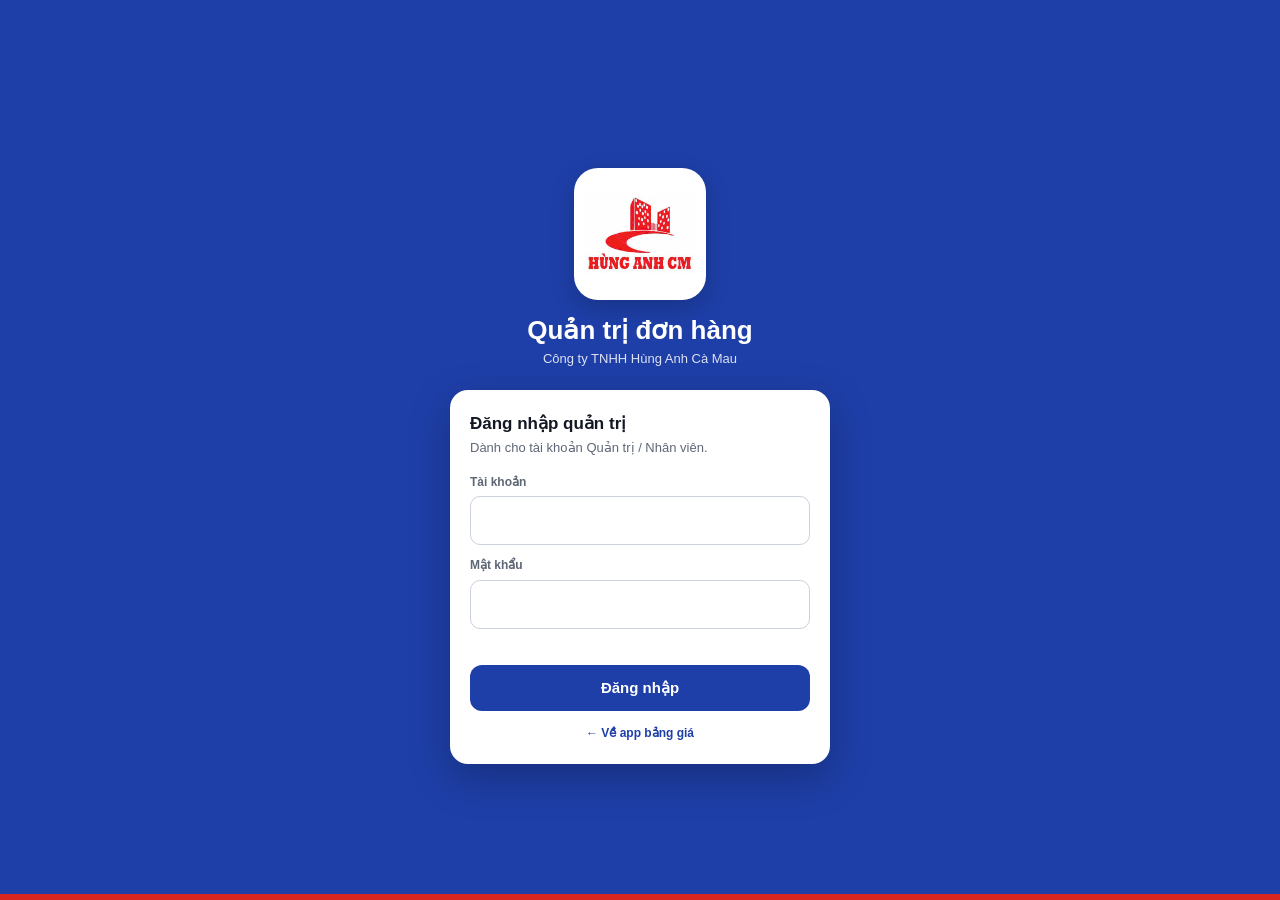
==== quan-tri.html @ 433af339 "feat: khung app bang gia / ton kho / dat hang cho Hung Anh Ca Mau Ban sach dua tren app Hien Nga: th" ====
<!DOCTYPE html>
<html lang="vi">
<head>
<meta charset="UTF-8"/>
<meta name="viewport" content="width=device-width,initial-scale=1.0"/>
<meta name="theme-color" content="#D81E24"/>
<meta name="robots" content="noindex"/>
<title>Quản trị đơn hàng – Hùng Anh CM</title>
<link rel="icon" type="image/png" href="img/favicon.png">
<link rel="stylesheet" href="style.css?v=22">
<link rel="stylesheet" href="quan-tri.css?v=18">
</head>
<body class="qt">

<!-- Đăng nhập (chỉ quản trị / nhân viên) -->
<div id="qt-login" class="login" hidden>
  <div class="login-head">
    <div class="logo logo-lg"><img src="img/logo.png" alt=""></div>
    <div class="login-ten">Quản trị đơn hàng</div>
    <div class="login-sub" id="qt-ten-cty"></div>
  </div>
  <form class="login-box" id="qt-form">
    <h1>Đăng nhập quản trị</h1>
    <p class="login-note">Dành cho tài khoản Quản trị / Nhân viên.</p>
    <label>Tài khoản<input id="qt-user" autocomplete="username" autocapitalize="none" required></label>
    <label>Mật khẩu<input id="qt-pass" type="password" autocomplete="current-password" required></label>
    <p class="login-err" id="qt-err"></p>
    <button type="submit" class="btn btn-chinh" id="qt-nut">Đăng nhập</button>
    <p class="login-foot"><a href="./">← Về app bảng giá</a></p>
  </form>
</div>

<div id="qt-app" class="qt-app" hidden>
  <aside class="qt-menu">
    <div class="qt-brand"><span class="logo"><img src="img/logo-mark.png" alt=""></span><b>Quản trị</b></div>
    <div class="qt-nhom">Bán hàng</div>
    <button type="button" class="qt-mi on" data-qt="tong">▦ Bảng điều khiển</button>
    <button type="button" class="qt-mi" data-qt="don">🛒 Đơn hàng <span class="qt-badge" id="qt-badge" hidden></span></button>
    <button type="button" class="qt-mi" data-qt="baogia" id="qt-m-bg" hidden>📝 Báo giá</button>
    <button type="button" class="qt-mi" data-qt="giao" id="qt-m-giao" hidden>🚚 Kho & giao hàng <span class="qt-badge" id="qt-badge-giao" hidden></span></button>
    <div class="qt-nhom">Hàng hóa</div>
    <button type="button" class="qt-mi" data-qt="tem">🏷 In tem giá</button>
    <button type="button" class="qt-mi" data-qt="sanpham" id="qt-m-sp" hidden>🧱 Sản phẩm</button>
    <button type="button" class="qt-mi" data-qt="gia" id="qt-m-gia" hidden>🏷 Nhập giá</button>
    <button type="button" class="qt-mi" data-qt="ton" id="qt-m-ton" hidden>📦 Tồn kho</button>
    <div class="qt-nhom">Quản lý</div>
    <button type="button" class="qt-mi" data-qt="baocao" id="qt-m-bc" hidden>📊 Báo cáo</button>
    <button type="button" class="qt-mi" data-qt="nhatky" id="qt-m-nk" hidden>📜 Nhật ký</button>
    <button type="button" class="qt-mi" data-qt="taikhoan" id="qt-m-tk" hidden>🔑 Tài khoản</button>
    <button type="button" class="qt-mi" data-qt="nhanvien" id="qt-m-nv" hidden>👥 Nhân viên & quyền</button>
    <div class="qt-menu-cuoi">
      <a class="qt-mi" href="./">📱 Mở app bảng giá</a>
      <div class="qt-ai" id="qt-ai"></div>
      <button type="button" class="qt-mi" data-qt-act="dang-xuat">🚪 Đăng xuất</button>
    </div>
  </aside>
  <main class="qt-main" id="qt-main"></main>
</div>

<div class="qt-nen" id="qt-nen" hidden></div>
<section class="qt-ngan" id="qt-ngan" hidden></section>
<div class="toast" id="toast" hidden></div>
<div id="vung-in" hidden></div><style id="kieu-in"></style>

<script src="config.js?v=7"></script>
<script src="lib/qr.js?v=1"></script>
<script src="lib/tem.js?v=1"></script>
<script src="lib/xlsx.js?v=1"></script>
<script src="lib/so-ton.js?v=4"></script>
<script src="quan-tri.js?v=17"></script>
</body>
</html>
---- style.css ----
*{box-sizing:border-box;margin:0;padding:0;-webkit-tap-highlight-color:transparent}
:root{
  --c:#1E3FA8;  --c2:#152E7E;  --c-nhat:#EAF0FC;   /* xanh logo – app.js ghi đè theo config.js */
  --do:#D7261E; --do-nhat:#FDECEB;                  /* đỏ logo */
  --bg:#F3F5F9; --bg1:#FFFFFF; --bg2:#F0F2F6;
  --t1:#141824; --t2:#5F6776; --t3:#9AA1AE;
  --bd:#E3E7EE; --bd2:#CBD2DD;
  --xanh:#1F8A3B; --vang:#B36B00; --loi:#C62828;
  --r:14px; --r8:10px;
  --f:-apple-system,BlinkMacSystemFont,'Segoe UI',Roboto,'Helvetica Neue',sans-serif;
}
@media (prefers-color-scheme:dark){
  :root{--bg:#0E1117;--bg1:#181C24;--bg2:#222733;--t1:#EEF1F6;--t2:#A0A8B6;--t3:#5E6675;--bd:#2B313D;--bd2:#3B4250;--c-nhat:#1C2846;--do-nhat:#3A1A19;--xanh:#5CC87A;--vang:#F2B04F;--loi:#F06A64}
}
html,body{background:var(--bg);color:var(--t1);font:14px/1.45 var(--f)}
body{min-height:100vh;overflow-x:hidden}
[hidden]{display:none!important}
button{font:inherit;color:inherit;cursor:pointer;border:none;background:none;text-align:inherit}
input,select{font:inherit;color:var(--t1)}
img{display:block;max-width:100%}
a{color:inherit;text-decoration:none}
.ic{width:20px;height:20px;flex-shrink:0;display:inline-block;vertical-align:middle}
.ic-sm{width:16px;height:16px}
.ic-lg{width:28px;height:28px}

/* ---------- Nút ---------- */
.btn{display:flex;align-items:center;justify-content:center;gap:8px;width:100%;padding:12px 14px;border-radius:12px;font-weight:700;font-size:15px}
.btn-chinh{background:var(--c);color:#fff}
.btn-do{background:var(--do);color:#fff}
.btn-chinh:disabled{opacity:.6}
.btn-vien{border:1.5px solid var(--bd2);background:var(--bg1);color:var(--t1);font-weight:600}
.btn-nho{width:auto;padding:8px 14px;font-size:13px}
.lock{display:flex;align-items:center;gap:8px;width:100%;padding:10px 12px;border-radius:10px;background:var(--c-nhat);color:var(--c);font-weight:600;font-size:13px}

/* ---------- Logo ---------- */
.logo{display:inline-flex;align-items:center;justify-content:center;width:40px;height:40px;border-radius:10px;background:#fff;color:var(--do);font-weight:900;font-size:15px;letter-spacing:-.5px;flex-shrink:0;overflow:hidden;padding:2px}
.logo img{width:100%;height:100%;object-fit:contain}
.logo-lg{width:132px;height:132px;border-radius:24px;font-size:32px;padding:10px;box-shadow:0 8px 24px rgba(0,0,0,.2)}

/* ---------- Đăng nhập ---------- */
.login{min-height:100vh;background:var(--c);display:flex;flex-direction:column;align-items:center;justify-content:center;padding:56px 16px 24px;position:relative}
.login::after{content:'';position:absolute;left:0;right:0;bottom:0;height:6px;background:var(--do)}
.login-back{position:absolute;top:max(14px,env(safe-area-inset-top));left:12px;display:flex;align-items:center;gap:6px;color:#fff;font-weight:600;padding:8px 10px;border-radius:10px;background:rgba(255,255,255,.14)}
.login-head{text-align:center;color:#fff;margin-bottom:22px}
.login-ten{font-size:26px;font-weight:900;margin-top:12px}
.login-sub{opacity:.85;font-size:13px}
.login-box{width:100%;max-width:380px;background:var(--bg1);border-radius:18px;padding:22px 20px;box-shadow:0 14px 40px rgba(0,0,0,.25)}
.login-box h1{font-size:17px}
.login-note{font-size:13px;color:var(--t2);margin:2px 0 16px}
.login-box label{display:block;font-size:12px;font-weight:700;color:var(--t2);margin-bottom:12px}
.login-box input{display:block;width:100%;margin-top:5px;padding:12px;border:1.5px solid var(--bd2);border-radius:10px;background:var(--bg1);font-size:16px}
.login-box input:focus{outline:none;border-color:var(--c)}
.login-err{color:var(--loi);font-size:13px;min-height:18px;margin-bottom:6px}
.login-foot{text-align:center;font-size:12px;color:var(--t2);margin-top:14px}
.login-foot a{color:var(--c);font-weight:600}

/* ---------- Thanh trên ---------- */
.topbar{position:sticky;top:0;z-index:20;background:var(--c);color:#fff;padding:10px 14px 12px;padding-top:max(10px,env(safe-area-inset-top));border-bottom:3px solid var(--do)}
.tb-row{display:flex;align-items:center;gap:10px;max-width:1180px;margin:0 auto}
.brand{display:flex;align-items:center;gap:10px;min-width:0;flex:1;color:#fff}
.brand-text{display:flex;flex-direction:column;min-width:0}
.brand-text b{font-size:17px;line-height:1.2;white-space:nowrap;overflow:hidden;text-overflow:ellipsis}
.brand-text small{font-size:11px;opacity:.8;white-space:nowrap;overflow:hidden;text-overflow:ellipsis}
.tb-title{flex:1;min-width:0;font-size:17px;font-weight:800;white-space:nowrap;overflow:hidden;text-overflow:ellipsis}
.tb-btn{display:flex;align-items:center;gap:6px;color:#fff;background:rgba(255,255,255,.16);border-radius:999px;padding:7px 12px;font-size:13px;font-weight:700;flex-shrink:0}
.tb-icon{width:38px;height:38px;display:flex;align-items:center;justify-content:center;border-radius:10px;color:#fff;flex-shrink:0}
.tb-icon:hover,.tb-btn:hover{background:rgba(255,255,255,.24)}
.tb-search{display:flex;align-items:center;gap:8px;background:#fff;color:#5F6776;border-radius:999px;padding:0 14px;margin:10px auto 0;max-width:1180px}
.tb-search input{flex:1;border:none;background:none;padding:11px 0;font-size:16px;outline:none;min-width:0;color:#141824}
.tb-search input::placeholder{color:#8A93A3}
.sync{width:8px;height:8px;border-radius:50%;background:#7CE29A;flex-shrink:0}
.sync.dang{background:#FFD166;animation:nhay 1s infinite}
.sync.loi{background:#FF8A80}
@keyframes nhay{50%{opacity:.3}}
.acct-menu{position:fixed;right:12px;top:58px;z-index:30;background:var(--bg1);color:var(--t1);border-radius:14px;box-shadow:0 12px 32px rgba(0,0,0,.22);min-width:230px;overflow:hidden}
.acct-menu .who{padding:12px 14px;border-bottom:1px solid var(--bd);font-size:12px;color:var(--t2)}
.acct-menu .who b{display:block;color:var(--t1);font-size:14px}
.acct-menu button{display:flex;align-items:center;gap:10px;width:100%;padding:12px 14px;font-size:14px}
.acct-menu button:hover{background:var(--bg2)}
.demo-bar{background:#FFF3CD;color:#7A5300;font-size:12px;font-weight:700;text-align:center;padding:5px 10px}
.loi-bar{background:var(--do-nhat);color:var(--loi);font-size:13px;padding:10px 14px;display:flex;gap:10px;align-items:center;justify-content:space-between}
.loi-bar button{background:var(--loi);color:#fff;border-radius:8px;padding:6px 12px;font-weight:700;flex-shrink:0}

main{max-width:1180px;margin:0 auto;padding:14px 14px 96px}

/* ---------- Thanh dưới ---------- */
.bottom-nav{position:fixed;left:0;right:0;bottom:0;z-index:20;display:flex;justify-content:center;background:var(--bg1);border-top:1px solid var(--bd);padding-bottom:env(safe-area-inset-bottom)}
.bn{flex:1;max-width:140px;display:flex;flex-direction:column;align-items:center;gap:2px;padding:8px 2px 9px;font-size:11px;font-weight:600;color:var(--t2);min-width:0}
.bn .ic{width:22px;height:22px}
.bn.on{color:var(--do)}
.bn span{max-width:100%;overflow:hidden;text-overflow:ellipsis;white-space:nowrap}

/* ---------- Trang chủ ---------- */
.banner{display:flex;align-items:center;gap:12px;background:var(--do);color:#fff;border-radius:var(--r);padding:14px 16px}
.banner b{display:block;font-size:16px}
.banner small{opacity:.9;font-size:12.5px}
.banner .ic{width:30px;height:30px;opacity:.9}
.h2{display:flex;align-items:baseline;justify-content:space-between;font-size:16px;font-weight:800;margin:20px 0 10px}
.h2 a,.h2 button{font-size:13px;font-weight:600;color:var(--c)}
.dm-grid{display:grid;grid-template-columns:repeat(3,1fr);gap:10px}
@media(min-width:760px){.dm-grid{grid-template-columns:repeat(6,1fr)}}
.dm-card{background:var(--bg1);border:1px solid var(--bd);border-radius:var(--r);padding:14px 6px 12px;display:flex;flex-direction:column;align-items:center;gap:6px;text-align:center}
.dm-card .ic-wrap{width:48px;height:48px;border-radius:14px;background:var(--c-nhat);color:var(--c);display:flex;align-items:center;justify-content:center}
.dm-card .ic{width:26px;height:26px}
.dm-card b{font-size:12.5px;line-height:1.25}
.dm-card small{color:var(--t2);font-size:11px}
.dm-card:hover{border-color:var(--c)}
.chips{display:flex;gap:6px;overflow-x:auto;padding-bottom:2px;scrollbar-width:none}
.chips::-webkit-scrollbar{display:none}
.chips.wrap{flex-wrap:wrap}
.chip{flex-shrink:0;display:inline-flex;align-items:center;gap:5px;padding:7px 13px;border-radius:999px;border:1.5px solid var(--bd2);background:var(--bg1);font-size:13px;font-weight:600;white-space:nowrap}
.chip.on{background:var(--c);border-color:var(--c);color:#fff}
.chip small{opacity:.65;font-weight:500}
.chip.loc-on{border-color:var(--c);color:var(--c)}
.hang-grid{display:grid;grid-template-columns:repeat(3,1fr);gap:10px}
@media(min-width:760px){.hang-grid{grid-template-columns:repeat(6,1fr)}}
.hang-o{background:#fff;border:1px solid var(--bd);border-radius:var(--r);padding:12px 8px 8px;display:flex;flex-direction:column;align-items:center;gap:6px}
.hang-o img{height:34px;max-width:100%;object-fit:contain}
.hang-o small{color:#5F6776;font-size:11px}
.hang-o:hover{border-color:var(--c)}
.chip-logo{background:#fff}
.chip-logo img{height:16px;max-width:86px;object-fit:contain}
.chip-logo.on{background:#fff;border-color:var(--c);box-shadow:0 0 0 2px var(--c) inset;color:var(--c)}
.tag.hang-logo{background:#fff;border:1px solid var(--bd);padding:3px 8px;display:inline-flex;align-items:center}
.tag.hang-logo img{height:16px;max-width:110px;object-fit:contain}
.gan-day{display:flex;gap:10px;overflow-x:auto;scrollbar-width:none;padding-bottom:2px}
.gan-day::-webkit-scrollbar{display:none}
.mini{flex-shrink:0;width:118px;background:var(--bg1);border:1px solid var(--bd);border-radius:12px;overflow:hidden}
.mini .anh-o{aspect-ratio:1/1}
.mini div.tx{padding:6px 8px 8px;font-size:12px}
.mini b{display:block;font-size:12px;white-space:nowrap;overflow:hidden;text-overflow:ellipsis}
.mini .gia{color:var(--c);font-weight:800}
.lh-card{display:flex;align-items:center;gap:8px;margin-top:10px;background:var(--bg1);border:1px solid var(--bd);border-radius:var(--r);padding:10px 10px 10px 14px}
.lh-info{flex:1;min-width:0}
.lh-info b{display:block;font-size:14px}
.lh-info small{color:var(--t2);font-size:12.5px;white-space:nowrap}
.lh-btn{display:flex;align-items:center;gap:5px;padding:10px 14px;border-radius:10px;font-weight:700;font-size:14px;color:#fff;flex-shrink:0}
.lh-zalo{background:var(--c)}.lh-goi{background:var(--do)}
.cty{margin-top:28px;padding:16px;border-radius:var(--r);background:var(--bg1);border:1px solid var(--bd);font-size:13px}
.cty-head{display:flex;gap:10px;align-items:center;margin-bottom:10px}
.cty-head .logo{border:1px solid var(--bd)}
.cty-head b{display:block;font-size:14px}
.cty-head small{display:block;color:var(--t2);font-size:12px;line-height:1.35}
.cty a{display:flex;align-items:center;gap:8px;padding:6px 0;color:var(--t1)}
.cty a .ic{color:var(--c)}
.bn-goi .ic{color:var(--do)}

/* ---------- Ảnh / ô ảnh trống ---------- */
.anh-o{position:relative;background:var(--bg2);color:var(--t3);display:flex;align-items:center;justify-content:center;overflow:hidden}
.anh-o img{width:100%;height:100%;object-fit:cover}
.anh-o .ic{width:40%;height:40%;max-width:44px;max-height:44px}

/* ---------- Danh sách ---------- */
.loc-bar{position:sticky;top:var(--top-h,64px);z-index:10;background:var(--bg);margin:-14px -14px 0;padding:10px 14px 8px}
.list-tools{display:flex;align-items:center;justify-content:space-between;gap:10px;margin:6px 0 8px;font-size:12.5px;color:var(--t2)}
.sx{font-size:12.5px;color:var(--t2);padding:4px 0}
.sx b{color:var(--c)}
.goi-y{display:flex;align-items:center;gap:8px;background:var(--c-nhat);color:var(--c);border-radius:10px;padding:9px 12px;font-size:12.5px;font-weight:600;margin-bottom:10px;width:100%}
.goi-y .ic{width:18px;height:18px}
.rows{background:var(--bg1);border:1px solid var(--bd);border-radius:var(--r);overflow:hidden}
@media(min-width:900px){.rows{display:grid;grid-template-columns:1fr 1fr}.rows .row:nth-child(odd){border-right:1px solid var(--bd)}}
.row{display:flex;align-items:center;gap:12px;width:100%;padding:10px 12px;border-bottom:1px solid var(--bd)}
.row:hover{background:var(--bg2)}
.row .anh-o{width:56px;height:56px;border-radius:10px}
.row-info{flex:1;min-width:0;display:flex;flex-direction:column;gap:2px}
.row-ten{font-weight:700;font-size:14.5px;line-height:1.3;color:var(--t1);display:-webkit-box;-webkit-line-clamp:2;-webkit-box-orient:vertical;overflow:hidden;word-break:break-word}
.row-sub{font-size:11.5px;color:var(--t2);white-space:nowrap;overflow:hidden;text-overflow:ellipsis}
.row-sub .ma{font-family:ui-monospace,SFMono-Regular,Consolas,monospace;font-size:11px;letter-spacing:.2px;color:var(--t2)}
.row-gia{margin-top:2px}
.gia-lh{font-size:12.5px;font-weight:600;color:var(--t2)}
.row-ton{display:flex;flex-direction:column;align-items:flex-end;gap:5px}
.card-ton{display:flex;flex-wrap:wrap;gap:6px;align-items:center;margin-top:4px}
.cap{font-size:10.5px;font-weight:800;padding:1px 7px;border-radius:6px;white-space:nowrap;background:var(--bg2);color:var(--t2)}
.cap-1{background:#E7F5EC;color:#1F7A3A}
.cap-2{background:#FFF4DE;color:#9A5B00}
.cap-3{background:#FDECEA;color:#B3261E}
@media (prefers-color-scheme:dark){.cap-1{background:#16351F;color:#7FD99A}.cap-2{background:#3A2C10;color:#F5C26B}.cap-3{background:#3A1A19;color:#F4908A}}
.ton.het{color:var(--t3)}
.chip-ton .cham{width:8px;height:8px;border-radius:50%;background:var(--xanh)}
.chip-ton.on{background:var(--xanh);border-color:var(--xanh)}
.chip-ton.on .cham{background:#fff}
.mini b{font-weight:700;white-space:normal;display:-webkit-box;-webkit-line-clamp:2;-webkit-box-orient:vertical;overflow:hidden;line-height:1.3}
.mini small{display:block;color:var(--t3);font-size:10.5px;margin:2px 0}
.gia{font-weight:800;color:var(--c)}
.gia-to{font-size:15px}
.dvt{font-size:11px;color:var(--t2);font-weight:500}
s.ny{font-size:12px;color:var(--t3);margin-left:6px}
.nhan-dl{font-size:10.5px;font-weight:700;color:var(--c);background:var(--c-nhat);border-radius:5px;padding:1px 5px;margin-right:5px;vertical-align:1px}
.ton{display:inline-flex;align-items:center;gap:5px;font-size:11.5px;font-weight:700;color:var(--t2);white-space:nowrap}
.ton::before{content:'';width:8px;height:8px;border-radius:50%;background:var(--t3)}
.ton.nhanh{color:var(--xanh)}.ton.nhanh::before{background:var(--xanh)}
.ton.mai{color:var(--vang)}.ton.mai::before{background:var(--vang)}
.ton.cho{color:var(--loi)}.ton.cho::before{background:var(--loi)}
.row-ton{flex-shrink:0;text-align:right}
.grid{display:grid;grid-template-columns:repeat(2,1fr);gap:10px}
@media(min-width:700px){.grid{grid-template-columns:repeat(3,1fr)}}
@media(min-width:1000px){.grid{grid-template-columns:repeat(5,1fr)}}
.card{background:var(--bg1);border:1px solid var(--bd);border-radius:var(--r);overflow:hidden;display:flex;flex-direction:column}
.card:hover{border-color:var(--c)}
.card .anh-o{aspect-ratio:1/1}
.tag-hang{position:absolute;left:6px;top:6px;background:rgba(255,255,255,.92);color:var(--c);border:1px solid var(--bd);font-size:10.5px;font-weight:700;padding:1px 7px;border-radius:999px}
.card-body{padding:9px 10px 11px;display:flex;flex-direction:column;gap:2px;flex:1}
.card-body .row-sub{white-space:normal}
.card-body .gia{margin-top:auto;padding-top:4px}
.trong{text-align:center;color:var(--t2);padding:46px 10px}
.trong .ic{width:42px;height:42px;color:var(--t3);margin-bottom:8px}
.trong b{display:block;color:var(--t1);font-size:15px;margin-bottom:4px}
.them{margin:16px auto 0;max-width:260px}
.dang-tai{display:flex;flex-direction:column;gap:8px}
.sk{height:76px;border-radius:12px;background:linear-gradient(90deg,var(--bg2),var(--bg1),var(--bg2));background-size:200% 100%;animation:sk 1.2s infinite}
@keyframes sk{to{background-position:-200% 0}}

/* ---------- Bảng trượt (chi tiết, lọc, tài khoản) ---------- */
.sheet-nen{position:fixed;inset:0;background:rgba(10,15,30,.5);z-index:40}
.sheet{position:fixed;left:0;right:0;bottom:0;z-index:41;background:var(--bg1);border-radius:20px 20px 0 0;max-height:94vh;overflow-y:auto;display:flex;flex-direction:column}
@media(min-width:760px){.sheet{left:50%;right:auto;bottom:auto;top:50%;transform:translate(-50%,-50%);width:720px;border-radius:20px;max-height:90vh}}
.sh-head{position:sticky;top:0;z-index:3;display:flex;align-items:center;gap:8px;padding:10px 12px;background:var(--bg1);border-bottom:1px solid var(--bd)}
.sh-head h3{flex:1;min-width:0;font-size:16px;white-space:nowrap;overflow:hidden;text-overflow:ellipsis}
.sh-x{width:36px;height:36px;border-radius:50%;background:var(--bg2);display:flex;align-items:center;justify-content:center;flex-shrink:0}
.sh-body{padding:14px 16px 18px;flex:1}
.sh-foot{position:sticky;bottom:0;z-index:3;display:flex;gap:8px;padding:10px 16px max(12px,env(safe-area-inset-bottom));background:var(--bg1);border-top:1px solid var(--bd)}
.sh-foot .btn{padding:12px 10px}
.btn-vuong{width:50px;flex-shrink:0;padding:0}
.anh-lon{aspect-ratio:4/3;margin:-14px -16px 14px}
.anh-lon img{object-fit:contain;background:#fff}
.anh-lon.chua-anh{aspect-ratio:auto;height:110px}
.anh-nav{position:absolute;top:50%;transform:translateY(-50%);background:rgba(0,0,0,.45);color:#fff;width:36px;height:36px;border-radius:50%;display:flex;align-items:center;justify-content:center}
.anh-nav.trai{left:10px}.anh-nav.phai{right:10px}
.anh-so{position:absolute;right:10px;bottom:10px;background:rgba(0,0,0,.55);color:#fff;font-size:11px;padding:2px 8px;border-radius:999px}
.ct-ten{font-size:20px;font-weight:800;line-height:1.3;word-break:break-word}
.ct-ma{display:inline-flex;align-items:center;gap:6px;margin-top:6px;font-size:12.5px;color:var(--t2);padding:3px 8px;border-radius:8px;background:var(--bg2)}
.ct-ma b{font-family:ui-monospace,SFMono-Regular,Consolas,monospace;color:var(--t1);font-weight:700}
.ct-ma .ic{color:var(--t3)}
.ton-lon{display:flex;align-items:center;gap:12px}
.ton-lon .cham{width:12px;height:12px;border-radius:50%;flex-shrink:0;background:var(--t3)}
.ton-lon b{display:block;font-size:20px;font-weight:800}
.ton-lon small{display:block;font-size:12.5px;color:var(--t2)}
.ton-lon.nhanh .cham{background:var(--xanh)}.ton-lon.nhanh b{color:var(--xanh)}
.ton-lon.mai .cham{background:var(--vang)}.ton-lon.mai b{color:var(--vang)}
.ton-lon.cho .cham{background:var(--loi)}.ton-lon.cho b{color:var(--loi)}
.ton-lon + .tier{margin-top:10px;padding-top:10px;border-top:1px dashed var(--bd)}
.kho-ds{margin-top:10px}
.kho .kho-dong span:first-child{display:flex;align-items:center;gap:6px}
.ton-gio{display:flex;align-items:center;gap:6px;margin-top:10px;font-size:11.5px;color:var(--t3)}
.du-kho{margin-top:6px;font-size:13px;font-weight:700}
.du-kho.nhanh{color:var(--xanh)}.du-kho.mai{color:var(--vang)}.du-kho.cho{color:var(--loi)}
.ct-tags{display:flex;flex-wrap:wrap;gap:6px;margin-top:10px}
.tag{font-size:12px;font-weight:600;padding:3px 9px;border-radius:999px;background:var(--bg2);color:var(--t2)}
.tag.hang{background:var(--c-nhat);color:var(--c)}
.sec{font-size:12px;font-weight:800;color:var(--t2);text-transform:uppercase;letter-spacing:.4px;margin:18px 0 8px}
.box{border:1px solid var(--bd);border-radius:12px;padding:12px 14px}
.gia-chinh{display:flex;align-items:baseline;justify-content:space-between;gap:10px}
.gia-chinh .gia{font-size:24px}
.gia-phu{display:flex;justify-content:space-between;font-size:13px;color:var(--t2);margin-top:6px;padding-top:6px;border-top:1px dashed var(--bd)}
.mo{font-size:12.5px;color:var(--t2)}
.tt{width:100%;border-collapse:collapse;font-size:13.5px}
.tt td{padding:8px 0;border-bottom:1px solid var(--bd);vertical-align:top}
.tt tr:last-child td{border-bottom:none}
.tt td:first-child{color:var(--t2);width:40%}
.tier{display:flex;flex-direction:column;gap:6px}
.tier .ton{font-size:13px}
.kho{margin-top:10px;border-top:1px dashed var(--bd2);padding-top:10px;font-size:13px}
.kho-dong{display:flex;justify-content:space-between;gap:8px;font-weight:700}
.lo{font-size:12px;color:var(--t2);margin-top:3px}
.quydoi{display:flex;gap:8px;align-items:center;flex-wrap:wrap;font-size:14px}
.quydoi input{width:110px;padding:9px 10px;border:1.5px solid var(--bd2);border-radius:10px;background:var(--bg1);font-size:16px}
.quydoi-kq{font-size:13.5px;font-weight:700;color:var(--c);margin-top:8px}
.loc-nhom{margin-bottom:6px}
.loc-nhom .sec{margin-top:6px}

/* ---------- Quản lý tài khoản ---------- */
.u-ds{display:flex;flex-direction:column;gap:6px}
.u-dong{display:flex;justify-content:space-between;align-items:center;gap:8px;padding:10px 12px;border:1px solid var(--bd);border-radius:12px;width:100%}
.u-dong small{display:block;color:var(--t2);font-size:12px}
.vt{font-size:11px;font-weight:700;padding:2px 8px;border-radius:999px;flex-shrink:0}
.vt-admin{background:#F3E5F5;color:#7B1FA2}.vt-nv{background:var(--c-nhat);color:var(--c)}.vt-khachhang{background:#E8F5E9;color:#2E7D32}
.form label{display:block;font-size:12px;font-weight:700;color:var(--t2);margin-bottom:10px}
.form input,.form select{display:block;width:100%;margin-top:4px;padding:10px;border:1.5px solid var(--bd2);border-radius:10px;background:var(--bg1);font-size:16px}
.form .hang2{display:grid;grid-template-columns:1fr 1fr;gap:10px}
.form .ck{display:flex;align-items:center;gap:8px}
.form .ck input{width:auto;display:inline;margin:0}

/* ---------- Thanh lọc kích thước ---------- */
.kt-bar{display:flex;align-items:center;gap:8px;margin-top:8px}
.kt-nhan{display:flex;align-items:center;gap:4px;flex-shrink:0;font-size:12px;font-weight:800;color:var(--t2);text-transform:uppercase;letter-spacing:.3px}
.kt-bar .chips{flex:1;min-width:0}
.chip-kt{padding:6px 11px;font-size:13.5px;font-weight:700}
.chip-kt.on{background:var(--do);border-color:var(--do);color:#fff}
@media(min-width:900px){.kt-bar .chips{flex-wrap:wrap}}

/* ---------- Giỏ hàng + đơn hàng ---------- */
.tb-gio{position:relative}
.tb-dem{position:absolute;top:2px;right:2px;min-width:17px;height:17px;padding:0 4px;border-radius:9px;background:var(--do);color:#fff;font-size:10.5px;font-weight:800;display:flex;align-items:center;justify-content:center}
.gio-tt{color:var(--c)!important;font-weight:700}
.gio-o{width:54px;text-align:center;padding:6px 4px;border:1.5px solid var(--bd2);border-radius:8px;background:var(--bg1);font-size:16px;font-weight:700}
.gio-dv{font-size:11.5px;color:var(--t2);width:34px;flex-shrink:0}
.gio-tong{display:flex;justify-content:space-between;align-items:baseline;margin-top:12px;font-size:14px}
.gio-tong b{font-size:20px;color:var(--c)}
.don-the{border:1px solid var(--bd);border-radius:12px;padding:12px 14px;margin-bottom:10px}
.don-dau{display:flex;justify-content:space-between;align-items:center;gap:8px}
.don-hang{font-size:12.5px;color:var(--t2);margin-top:6px;line-height:1.5}
.don-cuoi{display:flex;justify-content:space-between;align-items:center;margin-top:8px}
.don-cuoi b{color:var(--c);font-size:16px}
.tt{font-size:11.5px;font-weight:800;padding:2px 9px;border-radius:999px;white-space:nowrap}
.tt-moi{background:#FFF4DE;color:#9A5B00}.tt-xacnhan{background:#E3F2FD;color:#1565C0}.tt-danggiao{background:#EDE7F6;color:#5E35B1}
.tt-dagiao{background:#E7F5EC;color:#1F7A3A}.tt-giu{background:#FDEBD3;color:#B45309}.tt-huy,.tt-tuchoi{background:#F1F3F4;color:#6B7280}

/* ---------- Giỏ tem ---------- */
.tem-hd{background:var(--c-nhat);border-radius:12px;padding:10px 12px;font-size:13px;line-height:1.5}
.tem-hd summary{font-weight:800;color:var(--c);cursor:pointer}
.tem-hd ol{margin:8px 0 0 18px}
.tem-hd li{margin-bottom:4px}
.tem-canh{display:flex;align-items:center;gap:8px;background:#FFF4DE;color:#8A5300;border-radius:10px;padding:8px 10px;font-size:13px;font-weight:600}
.tem-canh span{flex:1}
.tem-cd{display:grid;grid-template-columns:1fr 1fr;gap:10px}
.tem-cd label,.tem-gia{font-size:12px;font-weight:700;color:var(--t2)}
.tem-cd input,.tem-them input,.tem-gia input{display:block;width:100%;margin-top:4px;padding:9px 10px;border:1.5px solid var(--bd2);border-radius:10px;background:var(--bg1);font-size:16px}
.tem-them{display:flex;gap:8px;align-items:center}
.tem-them input{margin-top:0;flex:1}
.tem-ds{display:flex;flex-direction:column;margin-top:8px}
.tem-dong{display:flex;align-items:center;gap:10px;padding:10px 0;border-bottom:1px solid var(--bd)}
.tem-dong-ten{flex:1;min-width:0}
.tem-dong-ten b{display:block;font-size:13.5px;line-height:1.3}
.tem-dong-ten small{color:var(--t2);font-size:11.5px}
.tem-gia{width:110px;flex-shrink:0}
.tem-gia input{padding:7px 8px;font-size:16px}
.tem-sl{display:flex;align-items:center;gap:6px;flex-shrink:0}
.tem-sl button{width:32px;height:32px;border-radius:8px;border:1.5px solid var(--bd2);font-size:17px;font-weight:700}
.tem-sl span{min-width:22px;text-align:center;font-weight:800}
.tem-xem{display:flex;justify-content:center;padding:14px;background:var(--bg2);border-radius:12px;overflow:auto}
.tem-xem .tem-o{box-shadow:0 4px 14px rgba(0,0,0,.15)}

/* ---------- Tem (đơn vị mm – đúng kích thước khi in) ---------- */
.tem-o{position:relative;overflow:hidden;background:#fff;flex-shrink:0}
.tem{position:absolute;left:0;top:0;transform-origin:0 0;background:#fff;color:#111;font-family:Arial,'Segoe UI',sans-serif;overflow:hidden}
.tem .t-logo{display:block;object-fit:contain}
.tem .t-qr svg{display:block;width:100%;height:100%}
.tem-lon{padding:3mm 3.5mm 0}
.tem-lon .t-dau{display:flex;gap:2.5mm;align-items:flex-start;height:20mm}
.tem-lon .t-logo{width:15mm;height:15mm}
.tem-lon .t-ten{flex:1;font-size:3.3mm;font-weight:700;line-height:1.25;max-height:12.5mm;overflow:hidden}
.tem-lon .t-qr{width:20mm;height:20mm;flex-shrink:0}
.tem-lon .t-dong{display:flex;align-items:baseline;gap:1.5mm;font-size:2.9mm;margin-top:2.4mm;white-space:nowrap}
.tem-lon .t-ke{flex:1;border-bottom:.25mm solid #888;font-size:3.4mm;padding:0 1mm;overflow:hidden;text-overflow:ellipsis}
.tem-lon .t-phu{font-size:2.5mm;color:#444}
.tem-lon .t-cap{font-size:2.4mm;font-weight:700;border:.25mm solid #111;border-radius:1mm;padding:0 1mm}
.tem-lon .t-gia{font-size:5.4mm;color:#D81E24}
.tem-lon .t-dv{font-size:2.6mm}
.tem-lon .t-chan{position:absolute;left:0;right:0;bottom:0;height:5mm;background:#A9151B;color:#fff;font-size:2.3mm;display:flex;align-items:center;padding:0 3.5mm}
.tem-nho{padding:1.6mm 2mm;display:flex;gap:1.5mm;align-items:center}
.tem-nho .t-nho-trai{flex:1;min-width:0;display:flex;flex-direction:column;gap:.5mm}
.tem-nho .t-logo{height:6mm;width:6mm;object-position:left}
.tem-nho .t-ten{font-size:2.4mm;font-weight:700;line-height:1.2;max-height:5.8mm;overflow:hidden}
.tem-nho .t-ma{font-size:2.1mm;color:#333;white-space:nowrap;overflow:hidden;text-overflow:ellipsis}
.tem-nho .t-gia{font-size:4.4mm;font-weight:700;color:#D81E24;white-space:nowrap}
.tem-nho .t-gia small{font-size:2.1mm;font-weight:400;margin-left:.5mm;color:#111}
.tem-nho .t-qr{width:17mm;height:17mm;flex-shrink:0}

/* ---------- In ---------- */
#vung-in{display:none}
@media print{
  body.dang-in>*:not(#vung-in){display:none!important}
  body.dang-in{background:#fff!important;min-height:0}
  body.dang-in #vung-in{display:block!important}
  .in-mot{page-break-after:always;break-after:page}
  .in-mot:last-child{page-break-after:auto;break-after:auto}
  .in-a4{width:210mm;height:297mm;padding:13.5mm 10mm;display:grid;grid-template-columns:95mm 95mm;grid-auto-rows:54mm;gap:0;page-break-after:always;break-after:page}
  .in-a4 .tem-o{outline:.2mm dashed #bbb}
  *{-webkit-print-color-adjust:exact;print-color-adjust:exact}
}

/* ---------- Trang xem mẫu (quét QR) ---------- */
body.che-xem .topbar,body.che-xem .bottom-nav,body.che-xem .demo-bar{display:none!important}
body.che-xem main{padding:0 0 30px;max-width:720px}
.xem-anh{aspect-ratio:1/1;max-height:70vh;width:100%}
.xem-anh img{object-fit:contain;background:#fff}
.xem-anh.chua-anh{aspect-ratio:auto;height:160px}
.xem-than{padding:16px}
.xem-logo{height:30px;max-width:160px;object-fit:contain;margin-bottom:10px}
.xem-lh{display:flex;align-items:center;gap:8px;margin-top:16px;background:var(--bg1);border:1px solid var(--bd);border-radius:var(--r);padding:12px 12px 12px 14px}
.xem-lh>div{flex:1;min-width:0}
.xem-lh small{display:block;color:var(--t2);font-size:12px}
.xem-lh b{display:block;font-size:15px}
.xem-lh span{font-size:13px;color:var(--t2)}

.toast{position:fixed;left:50%;bottom:88px;transform:translateX(-50%);background:rgba(20,24,36,.92);color:#fff;padding:10px 16px;border-radius:999px;font-size:13px;z-index:60;max-width:90vw;text-align:center}

/* Chừa hàng (GĐ2) */
.chua-box{background:var(--bg2);border-radius:12px;padding:10px 12px;margin-top:10px}
.chua-box .chips{flex-wrap:wrap;overflow:visible}
.chua-box .chip small{opacity:.75;font-weight:600}
.chua-coc{margin:8px 0 2px;font-size:14px}.chua-coc b{color:#B45309}
.chua-tt{display:flex;gap:6px;align-items:flex-start;margin-top:8px;padding:8px 10px;border-radius:10px;background:#FDF3E7;color:#7C3F00;font-size:13px;line-height:1.45}
.chua-tt.het{background:#FDECEC;color:#B42318}
.chua-tt svg{flex-shrink:0;margin-top:2px}
.chua-xin{margin-top:8px}.chua-xin .chips{margin-top:4px;flex-wrap:wrap;overflow:visible}
.ton-giu{display:flex;gap:6px;align-items:center;margin-top:8px;font-size:13px;color:#7C3F00;background:#FDF3E7;border-radius:10px;padding:7px 10px}

/* Giỏ hàng & đơn: 3 thẻ gọn */
.gio-tab{display:flex;gap:4px;margin:0 16px 4px;padding:4px;background:var(--bg2);border-radius:12px}
.gio-tab button{flex:1;display:flex;align-items:center;justify-content:center;gap:6px;padding:8px 4px;border-radius:9px;font-size:14px;font-weight:600;color:var(--t2)}
.gio-tab button.on{background:var(--bg1);color:var(--c);box-shadow:0 1px 3px rgba(0,0,0,.12)}
.gio-tab i{font-style:normal;font-size:11.5px;min-width:18px;height:18px;padding:0 5px;border-radius:999px;background:var(--c);color:#fff;display:inline-flex;align-items:center;justify-content:center}
.gio-tab button:not(.on) i{background:var(--bd2);color:var(--t1)}
.dn-ds{display:flex;flex-direction:column;gap:8px}
.dn{border:1px solid var(--bd);border-radius:12px;background:var(--bg1);overflow:hidden}
.dn.het{border-color:#F3B7B0}
.dn-dau{width:100%;display:flex;justify-content:space-between;align-items:center;gap:10px;padding:11px 12px;text-align:left}
.dn-trai{display:flex;flex-direction:column;gap:2px;min-width:0}
.dn-ma{font-weight:700;font-size:14.5px;display:flex;align-items:center;gap:4px}
.dn-trai small{color:var(--t2);font-size:12.5px}
.dn.het .dn-trai small{color:#B42318}
.dn-phai{display:flex;flex-direction:column;align-items:flex-end;gap:4px;flex-shrink:0}
.dn-phai b{font-size:14.5px}
.dn-ct{padding:0 12px 12px;border-top:1px dashed var(--bd)}
.dn-hang{display:flex;flex-direction:column;margin-top:8px}
.dn-hang>div{display:flex;justify-content:space-between;gap:10px;padding:7px 0;border-bottom:1px solid var(--bd);font-size:13.5px}
.dn-hang span,.dn-hang b{display:flex;flex-direction:column}.dn-hang b{text-align:right;font-weight:600;white-space:nowrap}
.dn-hang small{color:var(--t2);font-size:12px;font-weight:400}
.dn-chan{display:flex;justify-content:space-between;align-items:center;gap:8px;margin-top:10px;flex-wrap:wrap}
.dn-chan small{color:var(--t2)}.dn-chan span{display:flex;gap:6px}
.gio-chot{display:flex;flex-direction:column;justify-content:center;min-width:0}
.gio-chot small{color:var(--t2);font-size:12px}.gio-chot b{font-size:17px;color:var(--c)}
.ic-xs{width:13px;height:13px}
.mn-phu{display:block;font-size:11.5px;color:var(--t2);font-weight:400}
.sh-foot .gio-chot{flex:0 0 auto;max-width:42%;padding-right:6px}
.sh-foot .gio-chot+.btn{flex:1;width:auto;min-width:0}
.gio-ghi{margin:8px 0 2px;font-size:12.5px}

/* Giá theo viên (gạch) */
.gia-vien{display:flex;justify-content:space-between;align-items:baseline;margin-top:8px;padding-top:8px;border-top:1px dashed var(--bd);font-size:14px}
.gia-vien>span:first-child{color:var(--t2)}.gia-vien b{color:var(--c)}.gia-vien s{margin-left:8px;color:var(--t2);font-size:12.5px}
.gia-vien-ghi{text-align:right;font-size:11.5px;color:var(--t2)}

/* Giỏ ảnh (theo Sales Tool) */
.anh-o{position:relative}
.row,.card{position:relative}
.o-chon{position:absolute;z-index:3;top:6px;right:6px;width:30px;height:30px;border-radius:50%;border:2px solid #fff;background:rgba(0,0,0,.38);box-shadow:0 1px 4px rgba(0,0,0,.35);color:#fff;font-weight:700;display:flex;align-items:center;justify-content:center;font-size:19px;line-height:1;cursor:pointer;transition:transform .12s}
.o-chon:active{transform:scale(.88)}
.o-chon.co{background:var(--c);border-color:#fff;font-size:16px}
.row .o-chon{top:2px;right:2px;width:22px;height:22px;font-size:15px;border-width:1.5px}
.row .o-chon.co{font-size:12px}
.card.chon{border-color:var(--c);box-shadow:0 0 0 2px var(--c) inset}
.row.chon{background:var(--bg2)}
.ga-them-ds{width:auto;margin:2px 0 8px}
#gio-anh-nut{position:fixed;right:14px;bottom:calc(76px + env(safe-area-inset-bottom));z-index:30;padding:11px 16px;border-radius:999px;background:#111827;color:#fff;font-weight:700;font-size:14.5px;box-shadow:0 8px 22px rgba(0,0,0,.3)}
#gio-anh-nut b{display:inline-block;min-width:22px;margin-left:4px;padding:1px 7px;border-radius:999px;background:var(--do);font-size:13px}
#gio-anh-nut[hidden]{display:none}
.ga-ghi{font-size:13px;margin:2px 0 4px}
.canh-dl{color:#B42318!important;font-weight:600;margin-top:6px}
.ga-ds{display:flex;flex-direction:column}
.ga-dong{display:flex;align-items:center;gap:10px;padding:7px 0;border-bottom:1px solid var(--bd)}
.ga-dong .anh-o{width:52px;height:52px;flex-shrink:0;border-radius:8px}
.ga-dong>span{flex:1;min-width:0;display:flex;flex-direction:column}.ga-dong b{font-size:14px;font-weight:600;overflow:hidden;text-overflow:ellipsis;white-space:nowrap}.ga-dong small{color:var(--t2);font-size:12px}
.ga-dong.da-gui{opacity:.55}
.ga-bo{width:30px;height:30px;border-radius:50%;background:var(--bg2);color:var(--t2);flex-shrink:0}
.ga-nut{flex:1;display:flex}.ga-nut .btn{width:100%}
.anh-xem{background:var(--bg2);border-radius:12px;padding:8px;text-align:center;min-height:80px}
.anh-xem img{max-width:100%;max-height:60vh;border-radius:8px;display:block;margin:0 auto}
.btn-vuong.on{background:var(--c);color:#fff;border-color:var(--c)}
.nhap-nhay{animation:nhapnhay 1.1s ease-in-out infinite}
@keyframes nhapnhay{50%{box-shadow:0 0 0 6px rgba(1,64,255,.25)}}
#sheet .sh-foot [data-act=ga-xoa-het]{flex:0 0 auto;width:auto;padding:0 16px}
.ga-nut .btn{font-size:14.5px;line-height:1.25;white-space:normal}
.ga-zalo{margin-top:12px;padding:10px 12px;border-radius:12px;background:#FFF4DE;color:#7A4A00;font-size:13.5px;line-height:1.5}
.ga-zalo .btn{width:auto;margin-top:8px;display:inline-flex}
.ga-tai-ghi{background:var(--bg2);color:var(--t1)}
.tuoi{display:inline-block;font-size:10.5px;font-weight:700;padding:1px 7px;border-radius:999px;white-space:nowrap}
.tuoi-moi{background:#E7F6EC;color:#1F7A3A}.tuoi-tb{background:#EEF1F6;color:#4A5468}.tuoi-lau{background:#FFF1DC;color:#9A5B00}.tuoi-rlau{background:#FDE4E4;color:#B42318}
.tuoi-dong{display:flex;gap:8px;align-items:flex-start;margin-top:10px;padding:9px 12px;border-radius:10px;font-size:13px;line-height:1.45}
.tuoi-dong .ic{flex-shrink:0;margin-top:2px}
.giu-ds{display:flex;flex-direction:column;gap:3px;margin-top:6px}
.giu-ds>span{font-size:12.5px}
.chua-ten{display:block;margin:12px 0 4px;font-size:12px;font-weight:700;color:var(--t2)}
.chua-ten input{display:block;width:100%;margin-top:4px;padding:10px;border:1.5px solid var(--bd2);border-radius:10px;background:var(--bg1);font-size:16px}
.chua-ten input:focus{border-color:var(--c);outline:none}
.bb{color:var(--loi)}
---- quan-tri.css ----
/* Trang quản trị đơn hàng – dùng chung biến màu của style.css */
body.qt{background:var(--bg)}
.qt-app{display:flex;min-height:100vh}
.qt-menu{width:230px;flex-shrink:0;background:var(--c2);color:#fff;display:flex;flex-direction:column;padding:16px 12px;position:sticky;top:0;height:100vh}
.qt-brand{display:flex;align-items:center;gap:10px;padding:4px 8px 18px;font-size:18px}
.qt-mi{display:flex;align-items:center;gap:8px;width:100%;padding:11px 12px;border-radius:10px;color:#fff;font-size:14.5px;font-weight:600;opacity:.85;text-align:left}
.qt-mi:hover{background:rgba(255,255,255,.1);opacity:1}
.qt-mi.on{background:rgba(255,255,255,.18);opacity:1}
.qt-badge{margin-left:auto;background:var(--do);border-radius:999px;padding:1px 8px;font-size:12px}
.qt-menu-cuoi{margin-top:auto}
.qt-nhom{font-size:11px;font-weight:700;letter-spacing:.06em;text-transform:uppercase;opacity:.55;padding:12px 12px 4px}
.qt-mi{padding:9px 12px}
.qt-menu{overflow-y:auto}
.qt-ai{font-size:12px;opacity:.8;padding:10px 12px}
.qt-main{flex:1;min-width:0;padding:22px 26px 60px;max-width:1400px}
.qt-h1{font-size:22px;font-weight:800;margin-bottom:16px;display:flex;align-items:center;gap:12px}
.qt-h1 small{font-size:13px;font-weight:500;color:var(--t2)}
.qt-the{display:grid;grid-template-columns:repeat(auto-fit,minmax(170px,1fr));gap:12px;margin-bottom:22px}
.qt-so{background:var(--bg1);border:1px solid var(--bd);border-radius:14px;padding:14px 16px;text-align:left}
.qt-so small{display:block;color:var(--t2);font-size:12.5px}
.qt-so b{display:block;font-size:26px;margin-top:4px}
.qt-so.do b{color:var(--do)}.qt-so.xanh b{color:var(--xanh)}.qt-so.c b{color:var(--c)}
.qt-khung{background:var(--bg1);border:1px solid var(--bd);border-radius:14px;overflow:hidden}
.qt-khung h2{font-size:15px;padding:12px 16px;border-bottom:1px solid var(--bd)}
.qt-loc{display:flex;flex-wrap:wrap;gap:8px;align-items:center;margin-bottom:12px}
.qt-loc input{flex:1;min-width:220px;padding:9px 12px;border:1.5px solid var(--bd2);border-radius:10px;background:var(--bg1);font-size:15px}
table.qt-bang{width:100%;border-collapse:collapse;font-size:13.5px}
.qt-bang th{text-align:left;font-size:12px;color:var(--t2);font-weight:700;padding:10px 12px;background:var(--bg2);border-bottom:1px solid var(--bd)}
.qt-bang td{padding:11px 12px;border-bottom:1px solid var(--bd);vertical-align:top}
.qt-bang tr.dong:hover td{background:var(--c-nhat);cursor:pointer}
.qt-bang .so{text-align:right;white-space:nowrap;font-weight:700}
.qt-bang .ma{font-family:ui-monospace,Consolas,monospace;font-weight:700}
.qt-bang small{color:var(--t2)}
.qt-trong{padding:40px;text-align:center;color:var(--t2)}
/* Ngăn chi tiết đơn (trượt từ phải) */
.qt-nen{position:fixed;inset:0;background:rgba(10,15,30,.45);z-index:40}
.qt-ngan{position:fixed;top:0;right:0;bottom:0;width:min(620px,100%);background:var(--bg1);z-index:41;overflow-y:auto;box-shadow:-10px 0 30px rgba(0,0,0,.2);display:flex;flex-direction:column}
.qt-ngan .sh-body{flex:1}
.qt-tt-ds{display:grid;grid-template-columns:120px 1fr;gap:6px 12px;font-size:14px}
.qt-tt-ds span{color:var(--t2)}
.qt-ct{width:100%;border-collapse:collapse;font-size:13.5px;margin-top:6px}
.qt-ct th,.qt-ct td{border-bottom:1px solid var(--bd);padding:8px 6px;text-align:left}
.qt-ct .so{text-align:right;white-space:nowrap}
.qt-ct tfoot td{font-weight:800;font-size:15px;border-bottom:none}
.qt-nb{width:100%;min-height:70px;padding:10px;border:1.5px solid var(--bd2);border-radius:10px;font:inherit;font-size:15px;background:var(--bg1);color:var(--t1)}
.qt-hd{display:flex;flex-wrap:wrap;gap:8px}
.qt-hd .btn{width:auto;flex:1;min-width:120px}
.btn-xanh{background:var(--xanh);color:#fff}
/* Chừa hàng (GĐ2) */
.qt-so.cam b{color:#B45309}.qt-so small+b+small{margin-top:2px}
.qt-khung-cam{border-color:#F5C48A;margin-bottom:16px}.qt-khung-cam h2{background:#FDF3E7;color:#7C3F00}
.qt-chua{color:#B45309;font-weight:700}.qt-chua.het{color:#B42318}.qt-chua.xin{color:#6D28D9}
.qt-thieu{color:#B42318;font-weight:700}.qt-du{color:#1F7A3A;font-weight:700}
.qt-chua-box{background:var(--bg2);border-radius:12px;padding:12px;display:flex;flex-direction:column;gap:10px}
.qt-xin{display:flex;flex-wrap:wrap;align-items:center;justify-content:space-between;gap:8px;background:#EDE7F6;color:#4C1D95;border-radius:10px;padding:9px 12px;font-size:14px}
.qt-xin.het{background:#FDECEC;color:#B42318;font-weight:600}
.qt-xin span{display:flex;gap:6px}
.qt-coc{display:grid;grid-template-columns:repeat(2,minmax(0,1fr));gap:10px;align-items:end}
.qt-coc label{display:flex;flex-direction:column;font-size:12.5px;color:var(--t2);gap:4px}
.qt-coc input{width:100%;min-width:0;padding:9px 10px;border:1.5px solid var(--bd2);border-radius:10px;font-size:15px;background:var(--bg1);color:var(--t1)}
.qt-coc-tt{grid-column:1/-1;font-size:13.5px;font-weight:600}
.qt-gh{display:flex;flex-wrap:wrap;gap:6px;align-items:center;font-size:13.5px}
.qt-lm{margin-left:auto}
.btn-cam{background:#D97706;color:#fff}
.btn-nho{width:auto;padding:6px 12px;font-size:13px;min-height:0}
/* GĐ3: lịch sử, báo cáo, nhật ký, quyền */
.qt-ls{display:flex;flex-direction:column;gap:6px;font-size:13px}
.qt-ls-dong{display:grid;grid-template-columns:86px 90px 1fr;gap:8px;padding:6px 0;border-bottom:1px dashed var(--bd)}
.qt-ls-dong span{color:var(--t2)}
.qt-ngay{display:flex;gap:6px;align-items:center}.qt-ngay input{padding:7px 8px;border:1.5px solid var(--bd2);border-radius:10px;background:var(--bg1);color:var(--t1)}
.qt-bd-khung{margin-bottom:16px}
.qt-bd{display:flex;gap:8px;padding:14px 16px 30px;height:260px}
.qt-bd-truc{display:flex;flex-direction:column;justify-content:space-between;font-size:11px;color:var(--t2);padding-bottom:18px;text-align:right;min-width:42px}
.qt-bd-cot{flex:1;display:flex;align-items:stretch;gap:2px;border-bottom:1px solid var(--bd);min-width:0}
.qt-bd-o{flex:1;display:flex;flex-direction:column;justify-content:flex-end;position:relative;min-width:0;cursor:default}
.qt-bd-o i{display:block;background:var(--c);border-radius:4px 4px 0 0;margin:0 1px}
.qt-bd-o:hover i{background:var(--c2)}
.qt-bd-o span{position:absolute;bottom:-18px;left:50%;transform:translateX(-50%);font-size:10.5px;color:var(--t2);white-space:nowrap}
.qt-bd-o:hover{background:var(--c-nhat)}
.qt-tip{position:absolute;z-index:60;background:#111827;color:#fff;font-size:12.5px;padding:6px 10px;border-radius:8px;pointer-events:none;white-space:nowrap;box-shadow:0 4px 14px rgba(0,0,0,.2)}
.qt-bc-2{display:grid;grid-template-columns:1fr 1fr;gap:16px;margin-bottom:16px}
.qt-nganh{padding:10px 16px;display:flex;flex-direction:column;gap:10px}
.qt-nganh-dong{display:grid;grid-template-columns:120px 1fr 64px;gap:10px;align-items:center;font-size:13.5px}
.qt-nganh-dong div{background:var(--bg2);border-radius:4px;height:12px;overflow:hidden}
.qt-nganh-dong i{display:block;height:100%;background:var(--c);border-radius:0 4px 4px 0}
.qt-nganh-dong b{text-align:right}
.qt-ghi{margin:-6px 0 14px;font-size:13.5px;line-height:1.5}
.qt-quyen th{font-size:11.5px;max-width:120px;white-space:normal;line-height:1.3}
.qt-o-quyen{text-align:center}.qt-o-quyen input{width:20px;height:20px;cursor:pointer}
.qt-o-quyen span{display:none}
/* Kho & giao, nhập giá, tồn kho */
.qt-gmail{width:170px;padding:6px 8px;border:1.5px solid var(--bd2);border-radius:8px;font-size:13px;margin-right:6px;background:var(--bg1);color:var(--t1)}
.qt-so-o{width:120px;padding:7px 8px;border:1.5px solid var(--bd2);border-radius:8px;font-size:14.5px;text-align:right;background:var(--bg1);color:var(--t1)}
.qt-so-o:focus,.qt-gmail:focus{outline:none;border-color:var(--c)}
.qt-chk{display:flex;gap:6px;align-items:center;font-size:13.5px;white-space:nowrap}
.qt-trong-nho{padding:8px 16px;font-size:12.5px;color:var(--t2);border-bottom:1px solid var(--bd)}
.qt-ton-hd ol{margin:12px 16px 14px 34px;line-height:1.7;font-size:14px}
.qt-hd a.btn{text-decoration:none;display:inline-flex;align-items:center;justify-content:center}
/* Sản phẩm */
.qt-o-luoi{display:grid;grid-template-columns:1fr 1fr;gap:10px 12px}
.qt-o-luoi label{display:flex;flex-direction:column;gap:4px;font-size:12.5px;color:var(--t2)}
.qt-o-luoi label.rong{grid-column:1/-1}
.qt-o-luoi input{padding:9px 10px;border:1.5px solid var(--bd2);border-radius:10px;font-size:15px;background:var(--bg1);color:var(--t1)}
.qt-o-luoi input:focus{outline:none;border-color:var(--c)}
.qt-o-luoi input[readonly]{background:var(--bg2);color:var(--t2)}
.qt-chon{padding:9px 10px;border:1.5px solid var(--bd2);border-radius:10px;font-size:14.5px;background:var(--bg1);color:var(--t1)}
.qt-sp-anh{margin-top:12px}.qt-sp-anh img{max-width:200px;border-radius:10px;border:1px solid var(--bd)}
.qt-so-ton{display:flex;flex-wrap:wrap;gap:12px 18px;align-items:center;padding:14px 16px;margin-bottom:16px;border-color:#A6D8B5;background:#F3FBF5}
.qt-so-ton>div{flex:1;min-width:260px;display:flex;flex-direction:column;gap:4px}
.qt-so-ton>div span{font-size:13px;color:var(--t2)}
.qt-so-ton input{padding:6px 8px;border:1.5px solid var(--bd2);border-radius:8px}
.qt-so-ton .btn{width:auto}
/* In tem giá */
.tm-luoi{display:grid;grid-template-columns:minmax(0,1fr) minmax(0,1.1fr);gap:16px;align-items:start}
.tm-luoi h2 small{font-weight:500;color:var(--t2);font-size:13px;margin-left:6px}
.tm-loc{display:flex;gap:8px;padding:12px 14px 6px}.tm-loc input{flex:1;min-width:0;padding:9px 12px;border:1.5px solid var(--bd2);border-radius:10px;font-size:15px;background:var(--bg1)}
.tm-dau-ds{display:flex;justify-content:space-between;align-items:center;padding:6px 14px}.tm-dau-ds small{color:var(--t2)}
.tm-ds{max-height:62vh;overflow-y:auto;padding:0 8px 10px}
.tm-sp{width:100%;display:flex;justify-content:space-between;align-items:center;gap:10px;padding:9px 8px;border-radius:10px;text-align:left}
.tm-sp:hover{background:var(--c-nhat)}.tm-sp span{display:flex;flex-direction:column;min-width:0}.tm-sp b{font-size:14px;font-weight:600}.tm-sp small{color:var(--t2);font-size:12.5px}
.tm-sp i{font-style:normal;flex-shrink:0;width:28px;height:28px;border-radius:50%;border:1.5px solid var(--bd2);display:flex;align-items:center;justify-content:center;color:var(--c);font-weight:700}
.tm-sp.co i{background:var(--c);border-color:var(--c);color:#fff}
.tm-noi{padding:10px 14px}.tm-nhan{font-size:12px;font-weight:700;color:var(--t2);text-transform:uppercase;letter-spacing:.03em;margin:12px 0 6px}
.tm-chip{margin:0}
.tm-gio{display:flex;flex-direction:column;margin-top:12px;max-height:34vh;overflow-y:auto}
.tm-dong{display:grid;grid-template-columns:minmax(0,1fr) 110px auto;gap:8px;align-items:center;padding:7px 0;border-bottom:1px solid var(--bd)}
.tm-dong span:first-child{display:flex;flex-direction:column;min-width:0}.tm-dong small{color:var(--t2);font-size:12px}.tm-dong b{font-size:13.5px;font-weight:600}
.tm-dong .qt-so-o{width:110px}
.tm-sl{display:flex;align-items:center;gap:6px}.tm-sl button{width:28px;height:28px;border-radius:8px;border:1.5px solid var(--bd2);font-weight:700}.tm-sl b{min-width:20px;text-align:center}
.tm-xem{display:flex;justify-content:center;padding:12px;background:var(--bg2);border-radius:12px;overflow:auto}
.tm-chan{display:flex;gap:8px;padding:12px 14px;border-top:1px solid var(--bd)}.tm-chan .btn{flex:1}
.tt-vt-admin{background:#FDECEA;color:#B42318}.tt-vt-nv{background:#EDE7F6;color:#5E35B1}.tt-vt-khachhang{background:#E3F2FD;color:#1565C0}
.tm-loc-2{padding-top:0}.tm-loc-2 .qt-chon{flex:1;min-width:0;font-size:13.5px}
.tm-loc-3{padding:0 14px 6px;margin:0}.tm-loc-3 .chip{font-size:13px;padding:5px 11px}.tm-bo{color:var(--do)!important}
.tm-tat-ca{display:flex;align-items:center;gap:8px;font-weight:700;font-size:14px;color:var(--c);padding:4px 0}
.tm-tat-ca i,.tm-sp i{font-style:normal;flex-shrink:0;width:22px;height:22px;border-radius:6px;border:2px solid var(--bd2);display:flex;align-items:center;justify-content:center;color:#fff;font-size:13px;font-weight:800}
.tm-tat-ca.co i,.tm-sp.co i{background:var(--c);border-color:var(--c)}
.tm-tat-ca.mot-phan i{background:var(--c);border-color:var(--c)}
.tm-sp{justify-content:flex-start}
.tm-tat-so{display:flex;align-items:center;gap:8px;margin-top:12px;font-size:13.5px;color:var(--t2)}
.tm-tat-so input{width:60px;padding:6px 8px;border:1.5px solid var(--bd2);border-radius:8px;font-size:14px}
.th-thanh{display:flex;flex-wrap:wrap;gap:10px;align-items:center;padding:12px 14px;margin-bottom:12px;position:sticky;top:0;z-index:5}
.th-thanh>input{flex:1;min-width:200px;padding:9px 12px;border:1.5px solid var(--bd2);border-radius:10px;font-size:14.5px;background:var(--bg1)}
.th-gan{display:flex;gap:6px;align-items:center}.th-gan input{width:150px;padding:7px 9px;border:1.5px solid var(--bd2);border-radius:8px;font-size:13.5px}
.th-thanh .btn-chinh{width:auto}
.th-bang td{vertical-align:middle}.th-bang tr.th-chon td{background:#F5F8FF}
.th-o{width:100%;min-width:110px;padding:6px 8px;border:1.5px solid var(--bd2);border-radius:8px;font-size:13.5px;background:var(--bg1)}
.th-o.thieu{border-color:#F3B7B0;background:#FFF7F6}.th-dv{min-width:70px;max-width:90px}
/* Công tắc hiện / ẩn */
.cong-tac{display:inline-flex;align-items:center;gap:6px;font-size:12.5px;font-weight:700;color:var(--t2)}
.cong-tac i{width:36px;height:20px;border-radius:999px;background:var(--bd2);position:relative;transition:background .15s}
.cong-tac i::after{content:'';position:absolute;top:2px;left:2px;width:16px;height:16px;border-radius:50%;background:#fff;box-shadow:0 1px 2px rgba(0,0,0,.25);transition:left .15s}
.cong-tac.bat i{background:var(--xanh)}.cong-tac.bat i::after{left:18px}.cong-tac.bat span{color:var(--xanh)}
.qt-bang th.giua,.qt-bang td.giua{text-align:center}
tr.sp-an td{background:#FAFAFB}tr.sp-an td b,tr.sp-an td small{opacity:.6}
/* Báo giá */
.bg-nut{display:flex;gap:6px;flex-wrap:wrap}
.bg-luoi{display:grid;grid-template-columns:minmax(260px,.8fr) minmax(0,2fr);gap:16px;align-items:start}
.bg-dong-tt{display:flex;align-items:center;gap:8px;padding:0 14px 14px;font-size:13px;color:var(--t2)}
.bg-hang h2{display:flex;align-items:center;gap:8px;flex-wrap:wrap}.bg-loai{margin-left:auto;display:flex;gap:6px}.bg-loai .chip{font-size:12.5px;padding:4px 10px}
.bg-tim{position:relative;padding:12px 14px}
.bg-tim input{width:100%;padding:10px 12px;border:1.5px solid var(--bd2);border-radius:10px;font-size:15px;background:var(--bg1)}
.bg-tim input:focus{outline:none;border-color:var(--c)}
#qt-bg-goi-y{position:absolute;left:14px;right:14px;top:56px;z-index:8;background:var(--bg1);border-radius:10px;box-shadow:0 10px 28px rgba(0,0,0,.18);overflow:hidden}
.bg-goi-y{width:100%;display:flex;justify-content:space-between;align-items:center;gap:10px;padding:9px 12px;text-align:left;border-bottom:1px solid var(--bd);font-size:13.5px}
.bg-goi-y:hover{background:var(--c-nhat)}.bg-goi-y span{display:flex;flex-direction:column;min-width:0}.bg-goi-y small{color:var(--t2)}
.bg-bang td{vertical-align:middle}.bg-bang .qt-so-o{width:110px}.bg-bang .bg-sl{width:80px}
.bg-qd{display:block;color:var(--c)!important;font-size:12px}
.bg-x{width:28px;height:28px;font-size:13px}
.bg-tong{display:flex;flex-direction:column;align-items:flex-end;gap:6px;padding:12px 14px;border-top:1px solid var(--bd)}
.bg-tong>div{display:flex;gap:14px;align-items:center;font-size:14px}.bg-tong span{color:var(--t2)}
.bg-tong-lon b{font-size:20px;color:var(--c)}
.bg-gc{display:block;padding:0 14px 14px;font-size:12.5px;color:var(--t2)}
/* Bản in báo giá (A4) */
.bg-in{font:13px/1.45 Arial,sans-serif;color:#111}
.bg-in-dau{display:flex;gap:14px;align-items:center;border-bottom:2px solid #D81E24;padding-bottom:10px}.bg-in-dau img{height:56px}
.bg-in h1{text-align:center;font-size:22px;margin:16px 0 2px;color:#A9151B;letter-spacing:.04em}
.bg-in-ma{text-align:center;color:#555;margin-bottom:12px}
.bg-in-kh td{padding:2px 10px 2px 0;vertical-align:top}
.bg-in-bang{width:100%;border-collapse:collapse;margin:8px 0}
.bg-in-bang th,.bg-in-bang td{border:1px solid #999;padding:5px 6px}
.bg-in-bang th{background:#E3ECFF}.bg-in-bang .s{text-align:right;white-space:nowrap}.bg-in-bang .g{text-align:center}
.bg-in-bang tfoot td{font-weight:700}.bg-in-bang tr.lon td{font-size:14px;background:#F2F5FF}
.bg-in-chu{margin:4px 0 10px}.bg-in-gc{border:1px dashed #999;padding:8px;margin:8px 0}
.bg-in-ky{display:flex;justify-content:space-around;text-align:center;margin-top:24px}
.qt-so-o.o-vien{width:100px;background:#FFFBEA}
.qt-so-o::placeholder{color:#98A2B3}
@media(max-width:820px){
  .qt-app{display:block}
  .qt-menu{width:auto;height:auto;position:static;flex-direction:row;flex-wrap:wrap;padding:8px}
  .qt-brand{padding:4px 8px}
  .qt-mi{width:auto}
  .qt-menu-cuoi{margin:0;display:flex}
  .qt-ai{display:none}
  .qt-nhom{display:none}
  .qt-main{padding:14px}
  .qt-bang .an-dt{display:none}
  .qt-bc-2{grid-template-columns:1fr}
  .bg-luoi{grid-template-columns:1fr}
  .bg-bang .qt-so-o{width:80px}.bg-bang .bg-sl{width:60px}
  .tm-luoi{grid-template-columns:1fr}
  .tm-dong{grid-template-columns:minmax(0,1fr) 90px auto}.tm-dong .qt-so-o{width:90px}
  .qt-o-luoi{grid-template-columns:1fr}
  .qt-so-o{width:96px}
  .qt-gmail{width:100%;margin:0 0 6px}
  .qt-quyen thead{display:none}
  .qt-quyen tr{display:block;border-bottom:1px solid var(--bd);padding:8px 0}
  .qt-quyen td{display:block;border:none;padding:4px 10px}
  .qt-o-quyen{text-align:left}.qt-o-quyen label{display:flex;gap:8px;align-items:center}.qt-o-quyen span{display:inline;font-size:13.5px}
  .qt-ls-dong{grid-template-columns:80px 1fr}.qt-ls-dong div{grid-column:1/-1}
  .qt-h1{flex-wrap:wrap;font-size:19px}
  .qt-the{grid-template-columns:repeat(2,minmax(0,1fr))}
  .qt-so b{font-size:20px;overflow-wrap:anywhere}
  .qt-khung{overflow-x:auto}
  .qt-bang td,.qt-bang th{padding:9px 8px}
  .qt-mi{padding:8px 10px;font-size:13.5px}
  .qt-tt-ds{grid-template-columns:96px 1fr}
}
@media print{
  body.qt.dang-in>*:not(#vung-in){display:none!important}
  body.qt.dang-in #vung-in{display:block!important}
  body.qt.dang-in #qt-ngan{display:none!important}
  body.qt>*:not(#qt-ngan){display:none!important}
  .qt-ngan{position:static;width:auto;box-shadow:none}
  .qt-ngan .sh-head button,.qt-ngan .sh-foot,.qt-ngan .khong-in{display:none!important}
}
.nut-xoa-het{color:#B42318!important;border-color:#F3B7B0!important}
.tuoi{display:inline-block;font-size:11.5px;font-weight:700;padding:2px 8px;border-radius:999px;white-space:nowrap}
.tuoi-moi{background:#E7F6EC;color:#1F7A3A}.tuoi-tb{background:#EEF1F6;color:#4A5468}.tuoi-lau{background:#FFF1DC;color:#9A5B00}.tuoi-rlau{background:#FDE4E4;color:#B42318}
.qt-tuoi-loc{display:flex;flex-wrap:wrap;gap:8px;align-items:center;padding:12px 16px}
.qt-tuoi-loc .qt-tim{margin-left:auto;min-width:200px;max-width:280px;padding:9px 12px;border:1.5px solid var(--bd2);border-radius:10px;background:var(--bg1);font-size:15px}
.qt-tuoi-loc .chip.on.tuoi-rlau{background:#B42318;border-color:#B42318;color:#fff}
.qt-tuoi-loc .chip.on.tuoi-lau{background:#9A5B00;border-color:#9A5B00;color:#fff}
.qt-tuoi-loc .chip.on.tuoi-moi{background:#1F7A3A;border-color:#1F7A3A;color:#fff}
.qt-hd-tuoi{padding:4px 16px 16px}
.qt-cuon{overflow-x:auto}
.qt-tuoi-ct{display:flex;flex-wrap:wrap;gap:6px;margin-top:8px}
.qt-nc{display:flex;flex-direction:column;gap:4px;margin-bottom:10px;font-size:12.5px;color:var(--t2)}
.qt-nc input{width:100%;padding:9px 10px;border:1.5px solid var(--bd2);border-radius:10px;font-size:15px;background:var(--bg1);color:var(--t1)}
@media (max-width:900px){.qt-tuoi-loc .qt-tim{margin-left:0;max-width:none;width:100%}.an-dt-chu{display:none}.qt-cuon .qt-bang td,.qt-cuon .qt-bang th{padding:9px 8px}}
.qt-pn-dau{display:flex;gap:12px;align-items:flex-start;justify-content:space-between;padding:14px 16px 8px}
.qt-pn-dau h2{margin:0 0 4px}
.qt-pn-dau p{margin:0;font-size:13px}
.qt-pn-dau .btn{width:auto;flex-shrink:0}
.qt-pn{margin-bottom:14px}
.qt-pn-form{display:grid;grid-template-columns:repeat(2,minmax(0,1fr));gap:10px}
.qt-pn-form label,.qt-pn-gc{display:flex;flex-direction:column;gap:4px;font-size:12.5px;color:var(--t2);font-weight:600}
.qt-pn-form .ca{grid-column:1/-1}
.qt-pn-form input,.qt-pn-gc input,.qt-pn-tim input,.qt-tuoi-o input{width:100%;min-width:0;padding:9px 10px;border:1.5px solid var(--bd2);border-radius:10px;font-size:15px;background:var(--bg1);color:var(--t1)}
.qt-pn-gc{margin-top:12px}
.qt-pn-tim{display:flex;gap:8px}
.qt-pn-tim input{flex:1}
.qt-pn-tim .btn{width:auto;flex-shrink:0}
.qt-pn-kq{display:flex;flex-direction:column;border-radius:10px;overflow:hidden;margin-top:6px}
.qt-pn-kq:not(:empty){border:1px solid var(--bd)}
.qt-pn-kq button{display:flex;gap:8px;align-items:baseline;text-align:left;padding:9px 12px;border-bottom:1px solid var(--bd);background:var(--bg1)}
.qt-pn-kq button:hover,.qt-pn-kq button:focus{background:var(--c-nhat)}
.qt-pn-kq button span{flex:1;font-size:13px;color:var(--t2);overflow:hidden;text-overflow:ellipsis;white-space:nowrap}
.qt-pn-kq button small{color:var(--t3)}
.qt-pn-bang{margin-top:10px}
.qt-pn-sl{display:inline-flex;align-items:center;gap:6px}
.qt-pn-sl input{width:84px;padding:7px 8px;border:1.5px solid var(--bd2);border-radius:8px;font-size:15px;text-align:right;background:var(--bg1);color:var(--t1)}
.qt-pn-sl small{min-width:34px;text-align:left;color:var(--t2)}
.qt-pn-bo{width:30px;height:30px;border-radius:8px;color:var(--t3)}
.qt-pn-bo:hover{background:var(--bg2);color:var(--loi,#B42318)}
.qt-pn-goi{margin:8px 16px 0;padding:9px 12px;border-radius:10px;background:#FFF4DE;color:#7A4A00;font-size:13px}
.qt-tuoi-o{display:flex;flex-wrap:wrap;gap:6px;align-items:center}
.qt-tuoi-o input{width:100%;max-width:160px;min-width:118px;padding:7px 8px;font-size:14px}
.qt-tuoi-o .btn{width:auto}
.qt-but-sua{width:26px;height:26px;border-radius:7px;color:var(--t2)}
.qt-but-sua:hover{background:var(--bg2);color:var(--c)}
details.qt-ton-hd{margin-top:14px}
details.qt-ton-hd summary{padding:14px 16px;cursor:pointer}
.qt-quet{position:fixed;inset:0;z-index:60;background:rgba(0,0,0,.85);display:flex;flex-direction:column;align-items:center;justify-content:center;gap:12px;color:#fff;padding:16px}
.qt-quet video{width:min(420px,100%);border-radius:14px;background:#000}
.qt-quet .btn{width:auto}
@media (max-width:640px){.qt-pn-dau{flex-direction:column}.qt-tuoi-o .btn{padding:5px 10px}.qt-pn-dau .btn{width:100%}.qt-pn-form{grid-template-columns:1fr}}
.qt-nguoi-chua{margin-top:-4px}
.qt-nguoi-chua .mo{font-size:13px;margin-right:2px}
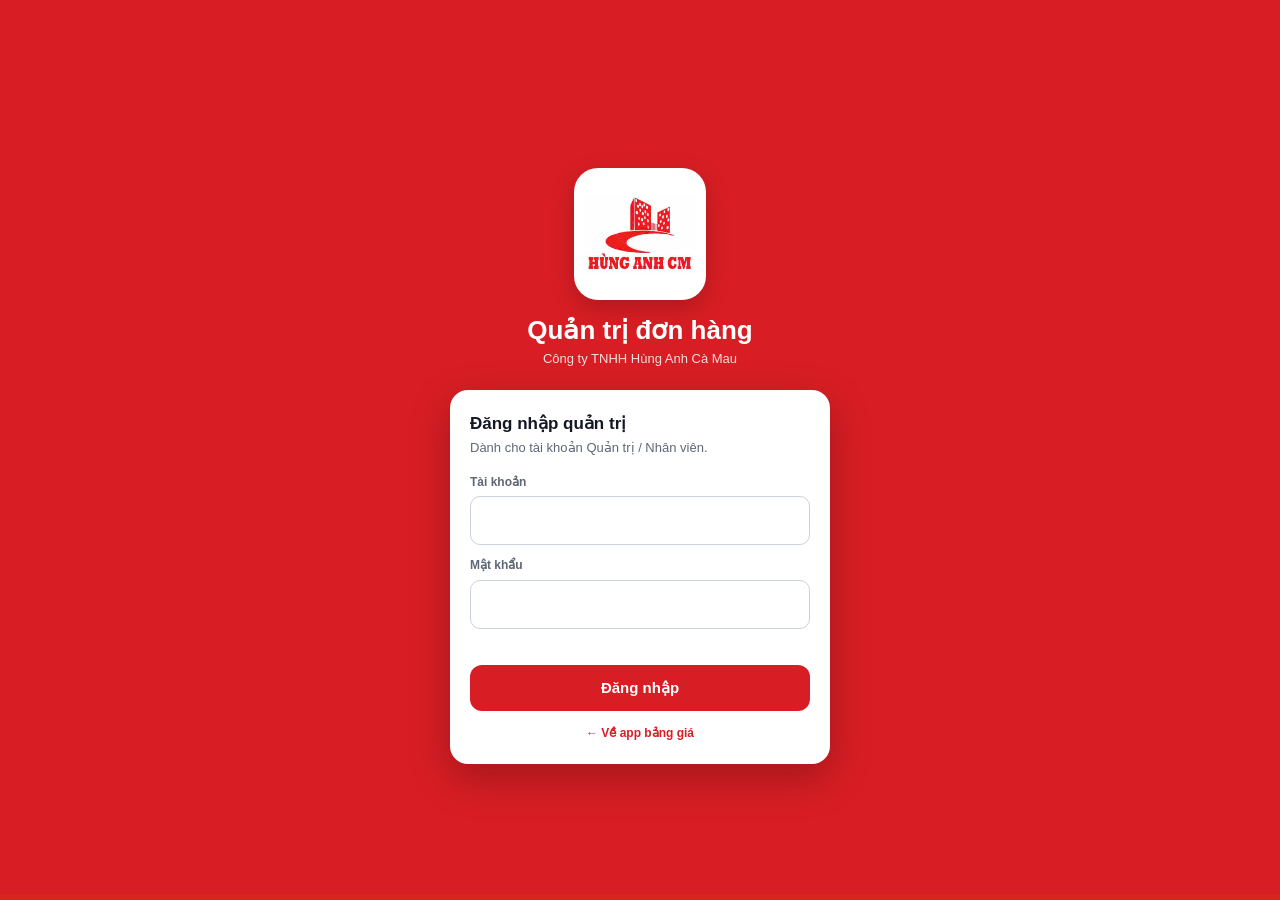
==== commit 0c26cef9: "fix: mau do mac dinh cho trang quan tri Co-Authored-By: Claude Sonnet 5.5 <noreply@anthropic.com>" ====
--- a/quan-tri.html
+++ b/quan-tri.html
@@ -7,7 +7,7 @@
 <meta name="robots" content="noindex"/>
 <title>Quản trị đơn hàng – Hùng Anh CM</title>
 <link rel="icon" type="image/png" href="img/favicon.png">
-<link rel="stylesheet" href="style.css?v=22">
+<link rel="stylesheet" href="style.css?v=24">
 <link rel="stylesheet" href="quan-tri.css?v=18">
 </head>
 <body class="qt">
--- a/style.css
+++ b/style.css
@@ -1,6 +1,6 @@
 *{box-sizing:border-box;margin:0;padding:0;-webkit-tap-highlight-color:transparent}
 :root{
-  --c:#1E3FA8;  --c2:#152E7E;  --c-nhat:#EAF0FC;   /* xanh logo – app.js ghi đè theo config.js */
+  --c:#D81E24;  --c2:#A9151B;  --c-nhat:#FDECEC;   /* xanh logo – app.js ghi đè theo config.js */
   --do:#D7261E; --do-nhat:#FDECEB;                  /* đỏ logo */
   --bg:#F3F5F9; --bg1:#FFFFFF; --bg2:#F0F2F6;
   --t1:#141824; --t2:#5F6776; --t3:#9AA1AE;
@@ -116,6 +116,8 @@
 @media(min-width:760px){.hang-grid{grid-template-columns:repeat(6,1fr)}}
 .hang-o{background:#fff;border:1px solid var(--bd);border-radius:var(--r);padding:12px 8px 8px;display:flex;flex-direction:column;align-items:center;gap:6px}
 .hang-o img{height:34px;max-width:100%;object-fit:contain}
+.hang-o{min-height:78px;justify-content:center}
+.hang-ten{height:34px;display:flex;align-items:center;justify-content:center;text-align:center;font-weight:800;font-size:14px;line-height:1.1;color:var(--c);overflow-wrap:anywhere}
 .hang-o small{color:#5F6776;font-size:11px}
 .hang-o:hover{border-color:var(--c)}
 .chip-logo{background:#fff}
